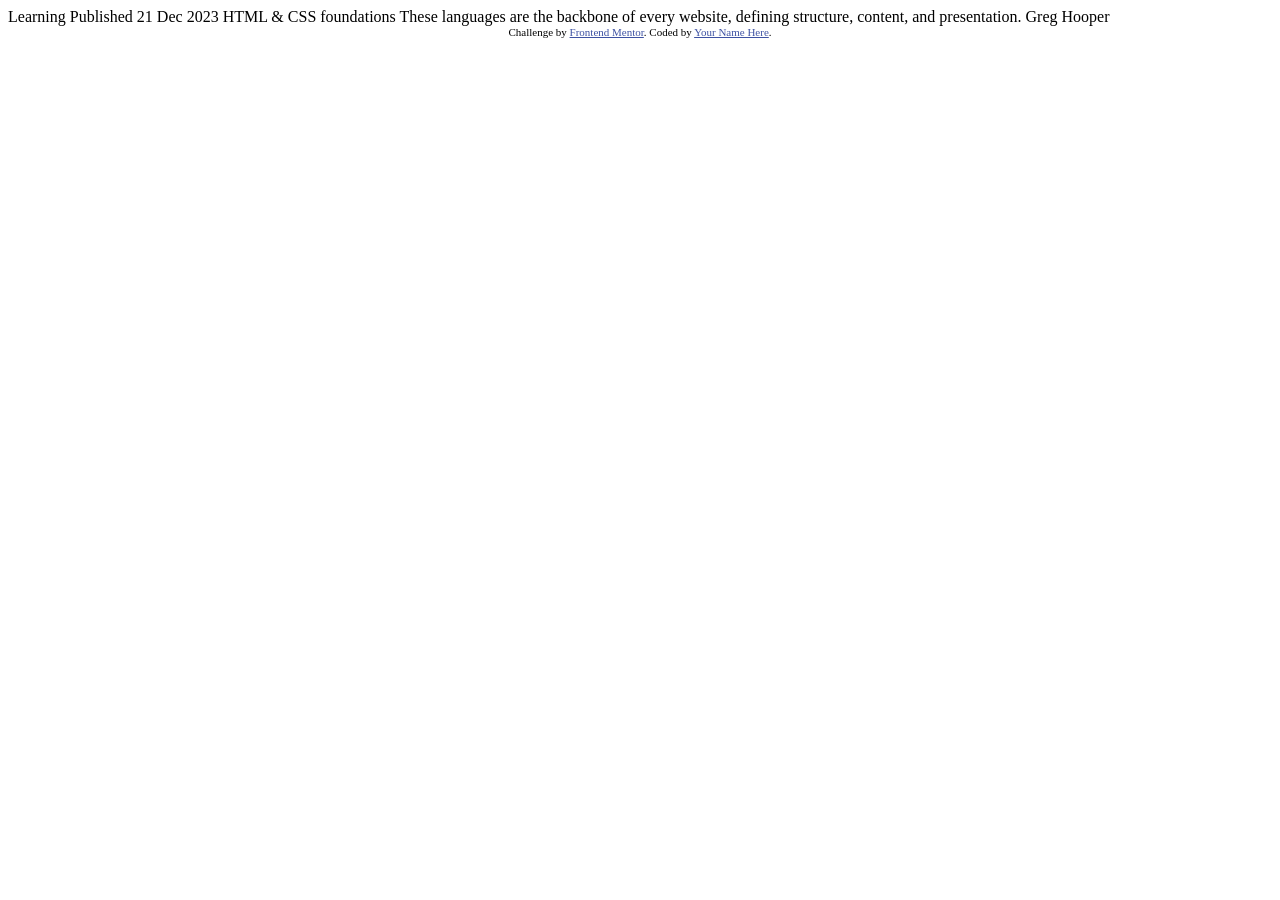
==== blog-preview-card-main/index.html @ f6b0dd0d "Frontend Mentor exercises" ====
<!DOCTYPE html>
<html lang="en">
<head>
  <meta charset="UTF-8">
  <meta name="viewport" content="width=device-width, initial-scale=1.0"> <!-- displays site properly based on user's device -->

  <link rel="icon" type="image/png" sizes="32x32" href="assets/images/favicon-32x32.png">
  
  <title>Frontend Mentor | Blog preview card</title>

  <!-- Feel free to remove these styles or customise in your own stylesheet 👍 -->
  <style>
    .attribution { font-size: 11px; text-align: center; }
    .attribution a { color: hsl(228, 45%, 44%); }
  </style>
</head>
<body>

  Learning

  Published 21 Dec 2023

  HTML & CSS foundations

  These languages are the backbone of every website, defining structure, content, and presentation.

  Greg Hooper
  
  <div class="attribution">
    Challenge by <a href="https://www.frontendmentor.io?ref=challenge" target="_blank">Frontend Mentor</a>. 
    Coded by <a href="#">Your Name Here</a>.
  </div>
</body>
</html>
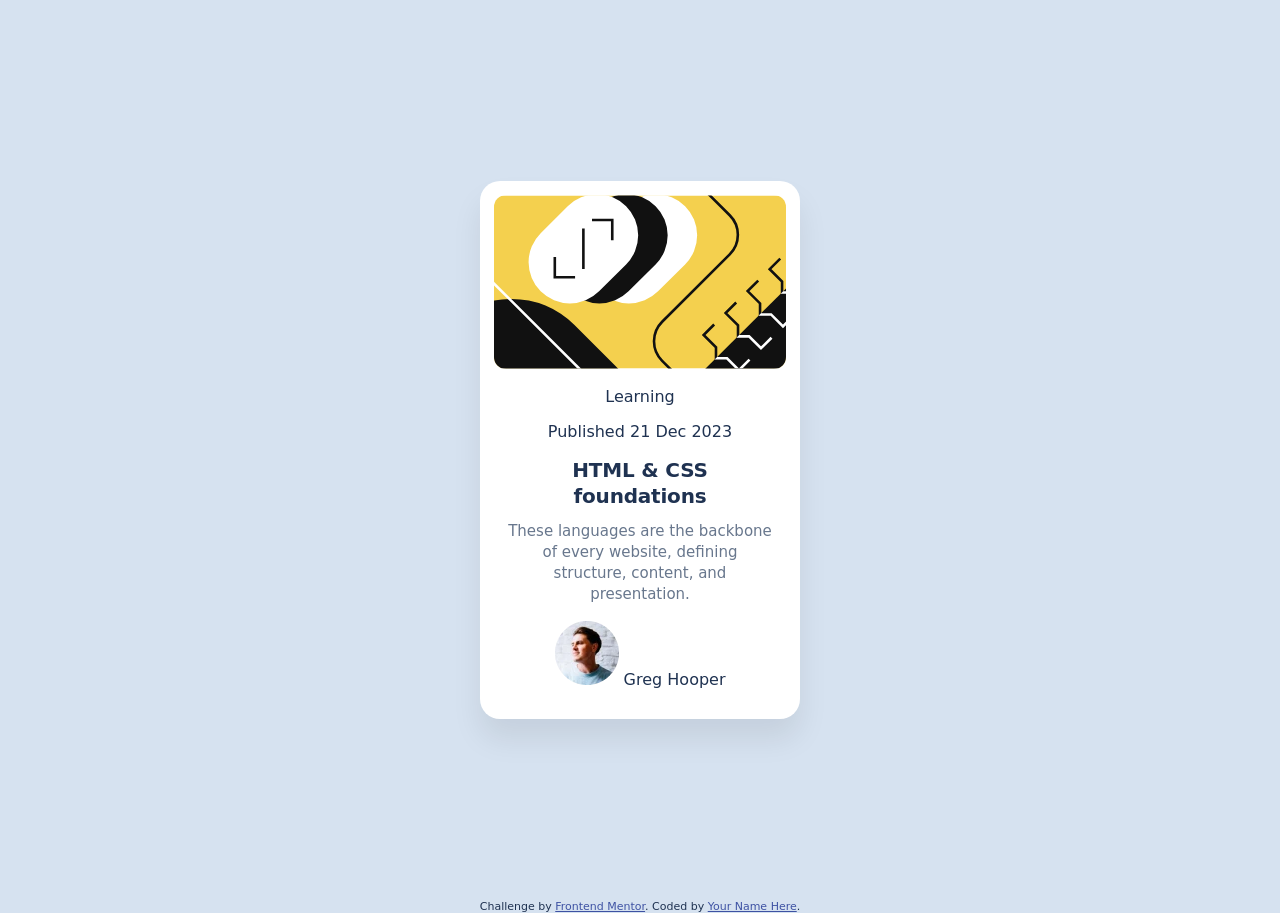
==== commit 4dcc8e9b: "Blog HTML updated to work with CSS" ====
--- a/blog-preview-card-main/index.html
+++ b/blog-preview-card-main/index.html
@@ -7,6 +7,7 @@
   <link rel="icon" type="image/png" sizes="32x32" href="assets/images/favicon-32x32.png">
   
   <title>Frontend Mentor | Blog preview card</title>
+  <link rel="stylesheet" href="blog.css" />
 
   <!-- Feel free to remove these styles or customise in your own stylesheet 👍 -->
   <style>
@@ -15,20 +16,31 @@
   </style>
 </head>
 <body>
+<main class="page">
+  <article class="card">
+    <img class="card__img" src="assets/images/illustration-article.svg" alt="Blog preview illustration" />
 
-  Learning
+    <div class="card__content">
+      <p class="tag">Learning</p>
+      <p class="date">Published 21 Dec 2023</p>
 
-  Published 21 Dec 2023
+      <h1 class="card__title">HTML & CSS foundations</h1>
 
-  HTML & CSS foundations
+      <p class="card__text">
+        These languages are the backbone of every website, defining structure, content, and presentation.
+      </p>
 
-  These languages are the backbone of every website, defining structure, content, and presentation.
+      <div class="author">
+        <img class="author__img" src="assets/images/image-avatar.webp" alt="Greg Hooper" />
+        <span class="author__name">Greg Hooper</span>
+      </div>
+    </div>
+  </article>
+</main>
 
-  Greg Hooper
-  
-  <div class="attribution">
-    Challenge by <a href="https://www.frontendmentor.io?ref=challenge" target="_blank">Frontend Mentor</a>. 
-    Coded by <a href="#">Your Name Here</a>.
-  </div>
+<div class="attribution">
+  Challenge by <a href="https://www.frontendmentor.io?ref=challenge" target="_blank">Frontend Mentor</a>.
+  Coded by <a href="#">Your Name Here</a>.
+</div>
 </body>
 </html>
--- a/blog-preview-card-main/blog.css
+++ b/blog-preview-card-main/blog.css
@@ -0,0 +1,73 @@
+/* ----- CSS Reset (minimal) ----- */
+*,
+*::before,
+*::after {
+    box-sizing: border-box;
+}
+
+body {
+    margin: 0;
+}
+
+/* ----- Variables (match style-guide.md) ----- */
+:root {
+    --white: hsl(0, 0%, 100%);
+    --slate-300: hsl(212, 45%, 89%);
+    --slate-500: hsl(216, 15%, 48%);
+    --slate-900: hsl(218, 44%, 22%);
+
+    --radius-card: 20px;
+    --radius-img: 12px;
+}
+
+/* ----- Page layout ----- */
+body {
+    font-family: system-ui, -apple-system, Segoe UI, Roboto, Arial, sans-serif;
+    background: var(--slate-300);
+    color: var(--slate-900);
+}
+
+.page {
+    min-height: 100vh;
+    display: grid;
+    place-items: center;
+    padding: 24px;
+}
+
+/* ----- Card ----- */
+.card {
+    width: 100%;
+    max-width: 320px;
+    background: var(--white);
+    border-radius: var(--radius-card);
+    padding: 14px;
+    box-shadow: 0 20px 30px rgba(0, 0, 0, 0.08);
+    text-align: center;
+}
+
+/* ----- Image ----- */
+.card__img {
+    width: 100%;
+    display: block;
+    border-radius: var(--radius-img);
+    margin-bottom: 18px;
+}
+
+/* ----- Content ----- */
+.card__content {
+    padding: 0 12px 16px;
+}
+
+.card__title {
+    margin: 0;
+    font-size: 20px;
+    line-height: 1.3;
+    letter-spacing: -0.2px;
+}
+
+.card__text {
+    margin-top: 12px;
+    font-size: 15px;
+    line-height: 1.4;
+    color: var(--slate-500);
+}
